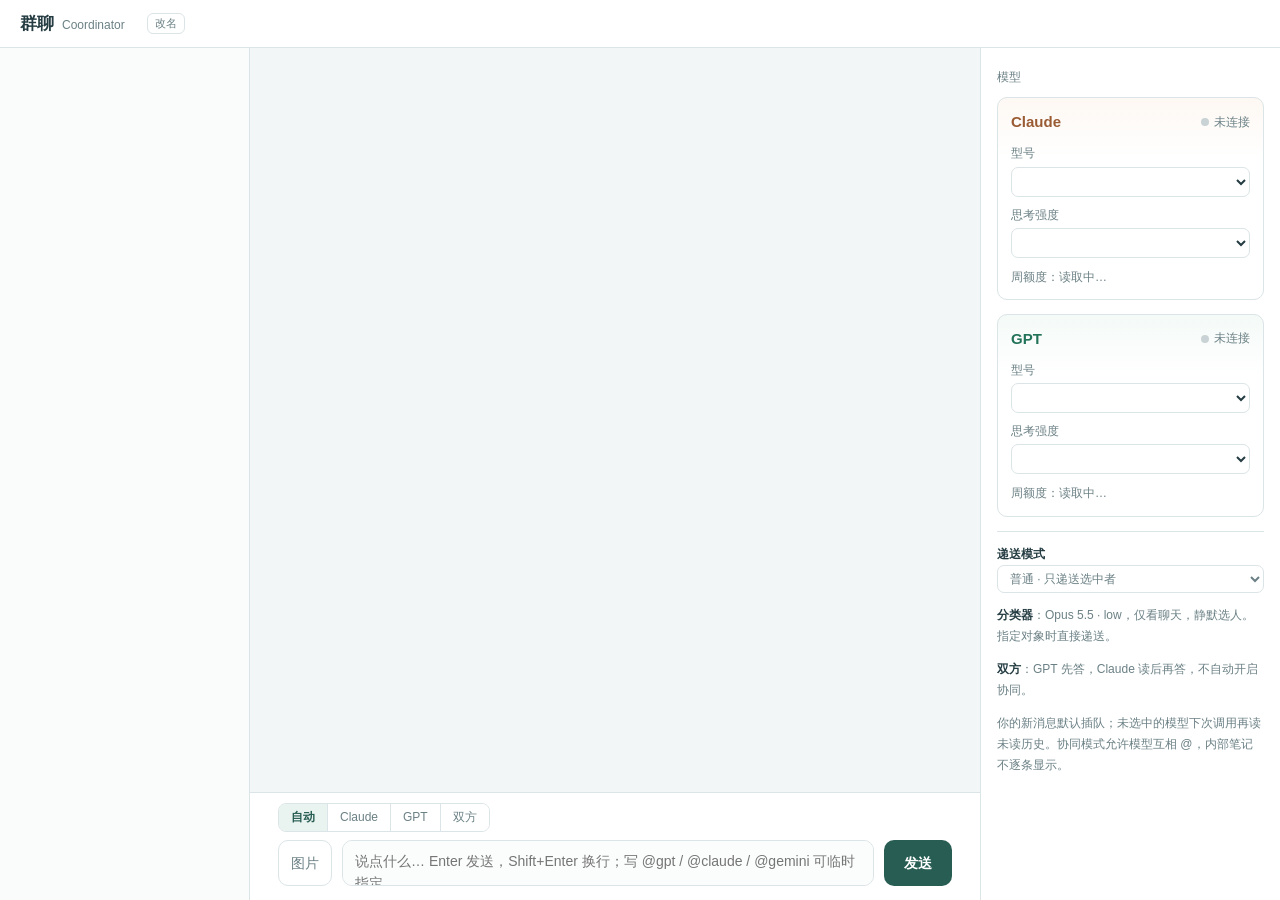
==== app2/ui/index.html @ 5215ca33 "Coordinator client with Gemini as a third member - app2/: one silent classifier, persistent work ses" ====
<!doctype html>
<html lang="zh-CN">
<head>
<meta charset="utf-8">
<meta name="viewport" content="width=device-width,initial-scale=1">
<title>群聊</title>
<style>
:root{
  --bg:#f3f6f7;--panel:#fff;--ink:#243c42;--muted:#6b8085;--line:#dbe4e6;--accent:#285d53;
  --user:#eaf1fb;--user-line:#d3e0f3;--user-ink:#294b78;
  --claude:#fbf5ef;--claude-line:#eddccb;--claude-ink:#9a5a32;
  --gpt:#eff7f3;--gpt-line:#d3e8de;--gpt-ink:#23735a;
  --gemini:#f4effc;--gemini-line:#e0d4f3;--gemini-ink:#6b4ca8;
  --code:#f4f7f7;
  font:14px/1.6 "Segoe UI","Microsoft YaHei UI","Microsoft YaHei",sans-serif;color:var(--ink);background:var(--bg);
}
*{box-sizing:border-box}
html,body{height:100%;margin:0}
body{display:flex;flex-direction:column;overflow:hidden}
button,select,textarea{font:inherit;color:inherit}
select{background:var(--panel);border:1px solid var(--line);border-radius:7px;padding:5px 8px;width:100%}
select:focus,textarea:focus{outline:2px solid #9cc2b8;outline-offset:0}

/* top bar */
.topbar{display:flex;align-items:center;gap:14px;padding:10px 20px;background:var(--panel);border-bottom:1px solid var(--line);flex-shrink:0}
.brand{font-weight:600;font-size:17px}
.brand small{font-weight:400;font-size:12px;color:var(--muted);margin-left:8px}
.topbar select{width:auto;min-width:150px}
.topbar .spacer{flex:1}
.conn{font-size:12px;color:var(--muted)}

/* layout */
.main{flex:1;min-height:0;display:grid;grid-template-columns:250px minmax(0,1fr) 300px}
.nav{background:#fafbfb;border-right:1px solid var(--line);overflow-y:auto;padding:12px 10px}
.proj{margin-bottom:14px}
.proj-head{display:flex;align-items:center;justify-content:space-between;padding:4px 6px;font-size:12px;color:var(--muted);font-weight:600}
.proj-head button{border:0;background:none;cursor:pointer;color:var(--muted);font-size:16px;line-height:1;padding:0 4px;border-radius:5px}
.proj-head button:hover{background:#e9f0ee;color:var(--accent)}
.conv{display:flex;flex-direction:column;padding:6px 10px;border-radius:8px;cursor:pointer;margin:1px 0}
.conv:hover{background:#eef3f2}
.conv.active{background:#e3efeb}
.conv .t{font-size:13px;white-space:nowrap;overflow:hidden;text-overflow:ellipsis}
.conv.active .t{color:var(--accent);font-weight:600}
.conv .w{font-size:11px;color:var(--muted)}
.conv .t[contenteditable=true]{outline:1px solid #9cc2b8;background:#fff;border-radius:4px;padding:0 3px;text-overflow:clip}
.conv{position:relative}
.conv .acts{position:absolute;right:6px;top:50%;transform:translateY(-50%);display:none;gap:4px}
.conv:hover .acts{display:flex}
.conv.editing .acts{display:none}
.act{border:1px solid var(--line);background:#fff;border-radius:6px;font-size:11px;padding:1px 7px;cursor:pointer;color:var(--muted)}
.act:hover{color:var(--accent);border-color:#9cc2b8}
.conv:hover .t{padding-right:84px}
.conv.archived:hover .t{padding-right:44px}
.title-row{display:flex;align-items:center;gap:8px}
.arch-head{display:flex;align-items:center;gap:6px;padding:6px;font-size:12px;color:var(--muted);cursor:pointer;border-top:1px solid var(--line);margin-top:6px;user-select:none}
.arch-head:hover{color:var(--accent)}
.conv.archived .t{color:var(--muted)}
.conv.working .t::after{content:'';display:inline-block;width:7px;height:7px;border-radius:50%;background:#e0a44d;margin-left:6px;vertical-align:middle;animation:pulse 1.2s ease-in-out infinite}
.nav-empty{font-size:12px;color:var(--muted);padding:2px 10px 6px}
.title{font-size:15px;font-weight:600;color:var(--ink)}
.chat{min-width:0;min-height:0;display:flex;flex-direction:column}
.log{flex:1;min-height:0;overflow-y:auto;padding:22px 28px 10px;scroll-behavior:smooth}
.log-inner{max-width:880px;margin:0 auto;display:flex;flex-direction:column;gap:14px}
.side{background:var(--panel);border-left:1px solid var(--line);overflow-y:auto;padding:16px}

/* messages */
.msg{display:flex;flex-direction:column;max-width:88%}
.msg .head{font-size:12px;color:var(--muted);margin:0 4px 4px;display:flex;gap:8px;align-items:baseline}
.msg .who{font-weight:600}
.bubble{border:1px solid var(--line);border-radius:12px;padding:10px 14px;background:var(--panel);overflow-wrap:anywhere;min-width:0}
.msg.user{align-self:flex-end}
.msg.user .head{justify-content:flex-end}
.msg.user .who{color:var(--user-ink)}
.msg.user .bubble{background:var(--user);border-color:var(--user-line);border-top-right-radius:4px;white-space:pre-wrap}
.msg.claude{align-self:flex-start}
.msg.claude .who{color:var(--claude-ink)}
.msg.claude .bubble{background:var(--claude);border-color:var(--claude-line);border-top-left-radius:4px}
.msg.gpt{align-self:flex-start}
.msg.gpt .who{color:var(--gpt-ink)}
.msg.gpt .bubble{background:var(--gpt);border-color:var(--gpt-line);border-top-left-radius:4px}
.msg.gemini{align-self:flex-start}
.msg.gemini .who{color:var(--gemini-ink)}
.msg.gemini .bubble{background:var(--gemini);border-color:var(--gemini-line);border-top-left-radius:4px}
.tag{font-size:11px;padding:0 6px;border-radius:4px;border:1px solid var(--line);color:var(--muted);background:#fff}
.tag.steer{border-color:#e7c9a4;color:#8a5a1d;background:#fff8ee}
.tag.queue{border-color:#c9d6e8;color:#3d5f8f;background:#f5f8fd}
.live .bubble{border-style:dashed}
.live .dot{display:inline-block;width:7px;height:7px;border-radius:50%;background:currentColor;animation:pulse 1.2s ease-in-out infinite;margin-right:2px}
@keyframes pulse{0%,100%{opacity:.25}50%{opacity:1}}
.activity{font-size:12px;color:var(--muted);margin-top:6px}
.stop{border:1px solid #e6c3b3;background:#fff6f2;color:#a2482a;border-radius:6px;font-size:11px;padding:0 8px;cursor:pointer;line-height:18px}
.stop:hover{background:#fde9e1}
.msg.stopped .bubble{border-style:solid;opacity:.85}
.msg.stopped .note{font-size:11px;color:#a2482a}
.msg.working .bubble{background:#fff;border-style:dashed;font-size:13px}
.msg.working .who{opacity:.8}
.empty{color:var(--muted);text-align:center;padding:60px 0;font-size:13px}

/* markdown */
.md>:first-child{margin-top:0}.md>:last-child{margin-bottom:0}
.md p{margin:.45em 0}
.md h1,.md h2,.md h3,.md h4{margin:.8em 0 .35em;line-height:1.35}
.md h1{font-size:18px}.md h2{font-size:16px}.md h3,.md h4{font-size:14.5px}
.md ul,.md ol{margin:.4em 0;padding-left:1.4em}
.md li{margin:.15em 0}
.md code{font:12.5px/1.5 Consolas,"Microsoft YaHei",monospace;background:#ffffffb0;border:1px solid #0000000d;border-radius:4px;padding:0 4px}
.md pre{background:var(--code);border:1px solid var(--line);border-radius:8px;padding:10px 12px;overflow-x:auto;margin:.6em 0}
.md pre code{background:none;border:0;padding:0;white-space:pre}
.md blockquote{margin:.5em 0;padding:.1em 0 .1em 12px;border-left:3px solid var(--line);color:#4c6469}
.md table{border-collapse:collapse;margin:.6em 0;font-size:13px;display:block;overflow-x:auto}
.md th,.md td{border:1px solid var(--line);padding:5px 9px;text-align:left;vertical-align:top}
.md th{background:#ffffff90;font-weight:600}
.md a{color:var(--accent)}
.md img.pic{display:block;max-width:100%;max-height:440px;border-radius:8px;border:1px solid var(--line);margin:.5em 0;cursor:zoom-in;background:#fff;min-height:40px;min-width:60px}
.attach-row{display:flex;gap:8px;flex-wrap:wrap;margin-bottom:8px}
.attach-row[hidden]{display:none}
.attach-row .chip{position:relative;width:64px;height:64px;border:1px solid var(--line);border-radius:8px;overflow:hidden;background:#fff}
.attach-row .chip img{width:100%;height:100%;object-fit:cover}
.attach-row .chip button{position:absolute;top:2px;right:2px;width:18px;height:18px;border:0;border-radius:9px;background:#0009;color:#fff;font-size:12px;line-height:18px;padding:0;cursor:pointer}
.attach{border:1px solid var(--line);border-radius:10px;background:var(--panel);color:var(--muted);height:46px;padding:0 12px;cursor:pointer;flex-shrink:0}
.attach:hover{color:var(--accent);border-color:var(--accent)}
.msg.user .bubble img.pic{display:block;max-width:100%;max-height:320px;border-radius:8px;border:1px solid var(--line);margin:.4em 0 0;cursor:zoom-in;background:#fff;min-height:40px;min-width:60px}
.path{cursor:pointer;text-decoration:underline dotted;text-underline-offset:2px}
.path:hover{color:var(--accent)}
.toast{position:fixed;left:50%;bottom:130px;transform:translateX(-50%);background:#1f2d2b;color:#fff;padding:8px 14px;border-radius:8px;font-size:13px;opacity:0;transition:opacity .2s;pointer-events:none;z-index:50;max-width:70vw}
.toast.on{opacity:.93}
.divider{text-align:center;color:var(--muted);font-size:12px;margin:22px auto;max-width:640px;padding:8px 14px;border-top:1px dashed var(--line);border-bottom:1px dashed var(--line)}
.md hr{border:0;border-top:1px solid var(--line);margin:.8em 0}

/* composer */
.composer{flex-shrink:0;background:var(--panel);border-top:1px solid var(--line);padding:10px 28px 14px}
.composer-inner{max-width:880px;margin:0 auto}
.route-row{display:flex;align-items:center;gap:10px;margin-bottom:8px;font-size:12px;color:var(--muted)}
.seg{display:inline-flex;border:1px solid var(--line);border-radius:8px;overflow:hidden}
.seg button{border:0;background:var(--panel);padding:4px 12px;cursor:pointer;font-size:12px;color:var(--muted)}
.seg button+button{border-left:1px solid var(--line)}
.seg button[aria-pressed=true]{background:#e9f3ef;color:var(--accent);font-weight:600}
.route-hint b{color:var(--ink);font-weight:600}
.input-row{display:flex;gap:10px;align-items:flex-end}
textarea{flex:1;resize:none;min-height:46px;max-height:220px;border:1px solid var(--line);border-radius:10px;padding:10px 12px;background:#fbfcfc;line-height:1.55}
.send{border:0;border-radius:10px;background:var(--accent);color:#fff;padding:0 20px;height:46px;cursor:pointer;font-weight:600}
.send:hover{background:#214f46}

/* side cards */
.card{border:1px solid var(--line);border-radius:10px;padding:12px 13px;margin-bottom:14px}
.card.gpt{background:linear-gradient(#f4faf7,#fff 60px)}
.card.claude{background:linear-gradient(#fdf8f3,#fff 60px)}
.card.gemini{background:linear-gradient(#f8f4fd,#fff 60px)}
.card-head{display:flex;justify-content:space-between;align-items:center;margin-bottom:10px}
.card-head b{font-size:15px}
.card.gpt .card-head b{color:var(--gpt-ink)}
.card.claude .card-head b{color:var(--claude-ink)}
.card.gemini .card-head b{color:var(--gemini-ink)}
.state{font-size:12px;color:var(--muted);display:flex;align-items:center;gap:5px}
.state i{width:8px;height:8px;border-radius:50%;background:#b8c6c9;display:inline-block}
.state.busy i{background:#e0a44d;animation:pulse 1.2s infinite}
.state.idle i{background:#3aa17e}
.state.off i{background:#c9d2d4}
.field{margin-bottom:9px}
.field label{display:block;font-size:12px;color:var(--muted);margin-bottom:3px}
.quota{margin-top:10px;font-size:12px;color:var(--muted)}
.bar{height:6px;border-radius:3px;background:#e8eeef;overflow:hidden;margin:4px 0 3px}
.bar span{display:block;height:100%;border-radius:3px;background:#5fae94}
.card.claude .bar span{background:#d59a6c}
.card.gemini .bar span{background:#a48bd3}
.side h3{font-size:12px;color:var(--muted);font-weight:500;margin:4px 0 10px}
.rules{font-size:12px;color:var(--muted);line-height:1.75;border-top:1px solid var(--line);padding-top:12px}
.rules b{color:var(--ink);font-weight:600}
</style>
</head>
<body>
<header class="topbar">
  <div class="brand">群聊<small>Coordinator</small></div>
  <div class="title-row"><div class="title" id="title" title="双击改名"></div><button class="act" id="rename-title" title="给当前群聊改名">改名</button></div>
  <div class="spacer"></div>
  <div class="conn" id="conn"></div>
</header>
<div class="main">
  <nav class="nav" id="nav"></nav>
  <section class="chat">
    <div class="log" id="log"><div class="log-inner" id="log-inner"></div></div>
    <div class="composer">
      <div class="composer-inner">
        <div class="route-row">
          <div class="seg" id="route">
            <button data-route="auto" aria-pressed="true">自动</button>
            <button data-route="claude" aria-pressed="false">Claude</button>
            <button data-route="gpt" aria-pressed="false">GPT</button>
            <button data-route="gemini" aria-pressed="false" hidden>Gemini</button>
            <button data-route="both" aria-pressed="false">双方</button>
            <button data-route="all" aria-pressed="false" hidden>全体</button>
          </div>
          <span class="route-hint" id="route-hint"></span>
        </div>
        <div class="attach-row" id="attach-row" hidden></div>
        <div class="input-row">
          <button class="attach" id="attach" title="附图片（也可以直接粘贴，或拖进窗口）">图片</button>
          <input type="file" id="file" accept="image/*" multiple hidden>
          <textarea id="input" rows="1" placeholder="说点什么… Enter 发送，Shift+Enter 换行；写 @gpt / @claude / @gemini 可临时指定"></textarea>
          <button class="send" id="send">发送</button>
        </div>
      </div>
    </div>
  </section>
  <aside class="side">
    <h3>模型</h3>
    <div class="card claude" id="card-claude">
      <div class="card-head"><b>Claude</b><span style="display:flex;gap:8px;align-items:center"><button class="stop" data-stop="claude" id="stop-claude" hidden>停止</button><span class="state off" id="state-claude"><i></i><span>未连接</span></span></span></div>
      <div class="field"><label>型号</label><select id="model-claude"></select></div>
      <div class="field"><label>思考强度</label><select id="effort-claude"></select></div>
      <div class="quota" id="quota-claude">周额度：读取中…</div>
    </div>
    <div class="card gpt" id="card-gpt">
      <div class="card-head"><b>GPT</b><span style="display:flex;gap:8px;align-items:center"><button class="stop" data-stop="gpt" id="stop-gpt" hidden>停止</button><span class="state off" id="state-gpt"><i></i><span>未连接</span></span></span></div>
      <div class="field"><label>型号</label><select id="model-gpt"></select></div>
      <div class="field"><label>思考强度</label><select id="effort-gpt"></select></div>
      <div class="quota" id="quota-gpt">周额度：读取中…</div>
    </div>
    <div class="card gemini" id="card-gemini" hidden>
      <div class="card-head"><b>Gemini</b><span style="display:flex;gap:8px;align-items:center"><button class="stop" data-stop="gemini" id="stop-gemini" hidden>停止</button><span class="state off" id="state-gemini"><i></i><span>未连接</span></span></span></div>
      <div class="field"><label>型号</label><select id="model-gemini"></select></div>
      <div class="field"><label>思考强度</label><select id="effort-gemini"></select></div>
      <div class="quota" id="quota-gemini">额度：读取中…</div>
    </div>
    <div class="rules">
      <label for="collaboration-mode"><b>递送模式</b></label>
      <select id="collaboration-mode" aria-label="递送模式">
        <option value="normal">普通 · 只递送选中者</option>
        <option value="collaboration">协同 · 插队共享</option>
      </select>
      <p><b>分类器</b>：Opus 5.5 · low，仅看聊天，静默选人。指定对象时直接递送。</p>
      <p><b>双方</b>：GPT 先答，Claude 读后再答，不自动开启协同。</p>
      <p id="setup-note" hidden></p>
      <p id="rule-all" hidden><b>全体</b>：GPT、Claude、Gemini 依次回答，后答者读到前面的回答。Gemini 工作中时，发给它的消息排在它这一轮之后（反重力不支持中途插话）。</p>
      <p>你的新消息默认插队；未选中的模型下次调用再读未读历史。协同模式允许模型互相 @，内部笔记不逐条显示。</p>
      <details id="dispatch-history" hidden>
        <summary id="dispatch-summary">历史中断 / 失败</summary>
        <p>这些是以前的请求记录，不代表当前连接状态。已回答或已续接的消息无需重新递送。</p>
        <div id="dispatch-retries"></div>
      </details>
    </div>
  </aside>
</div>
<script>
const $ = s => document.querySelector(s);
const NAMES = {user:'你', claude:'Claude', gpt:'GPT', gemini:'Gemini'};
const ALL = ['claude','gpt','gemini'];
const ROLE = {front:'历史前台', work:'', working:'内部记录'};
const whoOf = k => String(k).split(':')[0];
const laneOf = e => e.from + ':' + (e.role==='front' ? 'front' : 'work');
const laneLabel = k => NAMES[whoOf(k)] + (ROLE[String(k).split(':')[1]] ? ' · ' + ROLE[String(k).split(':')[1]] : '');
const WHERE = {codex:'在 Codex', 'claude-code':'在 Claude Code', client:'在群聊'};
const MODE = {steer:'插队', queue:'排队', start:''};
let state = {route:'auto', status:{}, live:{}, members:['gpt','claude']};

/* ---------- markdown (small, safe: escapes everything first) ---------- */
function esc(s){return s.replace(/[&<>"]/g,c=>({'&':'&amp;','<':'&lt;','>':'&gt;','"':'&quot;'}[c]))}
function retryMarkup(j){
  const label=j.status==='interrupted'
    ? ({user_stop:'已停止',client_restart:'客户端重开后未确认完成'}[j.interruption]||'已中断')
    : '该次请求失败';
  const seqs=(j.seqs||[]).map(n=>String(n)).join('、');
  const error=j.status==='failed'&&j.error ? `<br>${esc(String(j.error))}` : '';
  return `<p>${esc(NAMES[j.model]||'分类器')} · 消息 ${esc(seqs)} · ${label}${error} <button data-retry="${esc(j.id)}">重新递送</button></p>`;
}
function inline(s){
  s = esc(s);
  const codes=[]; s = s.replace(/`([^`\n]+)`/g,(m,c)=>{codes.push(c);return '\u0000'+(codes.length-1)+'\u0000'});
  const IMG=/\.(png|jpe?g|gif|webp|bmp|svg)$/i, pic=(u,t)=>`<img class="pic" data-src="${u}" alt="${t}" title="${t}">`;
  s = s.replace(/!\[([^\]\n]*)\]\(<?([^)>\n]+?)>?\)/g,(m,t,u)=>pic(u,t));
  s = s.replace(/\[([^\]\n]+)\]\(<?([^)>\s]+)>?\)/g,(m,t,u)=>IMG.test(u)?pic(u,t):`<a href="${u}" title="${u}">${t}</a>`);
  s = linkPaths(s);
  s = s.replace(/\*\*([^*\n]+)\*\*/g,'<strong>$1</strong>').replace(/(^|[^*])\*([^*\n]+)\*(?!\*)/g,'$1<em>$2</em>');
  return s.replace(/\u0000(\d+)\u0000/g,(m,i)=>looksPath(codes[+i])?`<code class="path" data-path="${codes[+i]}" title="点击打开">${codes[+i]}</code>`:`<code>${codes[+i]}</code>`);
}
const BARE=/(?:[A-Za-z]:[\\/]|\\\\(?=[\w.$-])|~[\\/])[^\s<>"'|*?`，。；：？、（）「」『』【】]+/g;
function linkPaths(s){ /* bare absolute paths in escaped text, outside tags */
  return s.split(/(<[^>]*>)/).map(seg=>seg.startsWith('<')?seg:seg.replace(BARE,m=>{
    const tail=(m.match(/(&[a-z]+;|[.,;:!)\]])+$/)||[''])[0], p=m.slice(0,m.length-tail.length);
    return `<span class="path" data-path="${p}" title="点击打开">${p}</span>`+tail})).join('');
}
function looksPath(c){ /* a code span that names a file or folder: absolute, or relative with a folder and an extension */
  return /^([A-Za-z]:[\\/]|\\\\\S|~[\\/]|\/[a-zA-Z]\/)/.test(c) || /^[^\s:*?"<>|]+[\\/][^\s:*?"<>|]*\.[A-Za-z0-9]{1,8}(:\d+(:\d+)?)?$/.test(c);
}
document.addEventListener('click',e=>{
  const a=e.target.closest('a[href]');
  if(a){e.preventDefault(); if(api())api().open_url(a.getAttribute('href')).then(r=>{if(r&&r.error)toast(r.error)}); return}
  const p=e.target.closest('[data-path]');
  if(p&&api())api().open_file(p.dataset.path).then(r=>{if(r&&r.error)toast(r.error)});
});
function md(src){
  const lines = src.replace(/\r/g,'').split('\n'); let out=[], i=0;
  const isTable = k => /^\s*\|.*\|\s*$/.test(lines[k]||'') && /^\s*\|?\s*:?-{2,}/.test(lines[k+1]||'');
  while(i<lines.length){
    let l = lines[i];
    if(/^\s*```/.test(l)){let buf=[];i++;while(i<lines.length&&!/^\s*```/.test(lines[i]))buf.push(lines[i++]);i++;out.push(`<pre><code>${esc(buf.join('\n'))}</code></pre>`);continue}
    if(isTable(i)){const row=r=>r.trim().replace(/^\||\|$/g,'').split('|').map(c=>c.trim());
      const h=row(lines[i]);i+=2;let body=[];while(i<lines.length&&/^\s*\|.*\|\s*$/.test(lines[i]))body.push(row(lines[i++]));
      out.push('<table><thead><tr>'+h.map(c=>`<th>${inline(c)}</th>`).join('')+'</tr></thead><tbody>'+body.map(r=>'<tr>'+r.map(c=>`<td>${inline(c)}</td>`).join('')+'</tr>').join('')+'</tbody></table>');continue}
    let m;
    if(m=l.match(/^(#{1,6})\s+(.*)/)){const n=Math.min(4,m[1].length);out.push(`<h${n}>${inline(m[2])}</h${n}>`);i++;continue}
    if(/^\s*(-{3,}|\*{3,})\s*$/.test(l)){out.push('<hr>');i++;continue}
    if(/^\s*>/.test(l)){let buf=[];while(i<lines.length&&/^\s*>/.test(lines[i]))buf.push(lines[i++].replace(/^\s*>\s?/,''));out.push(`<blockquote>${md(buf.join('\n'))}</blockquote>`);continue}
    if(/^\s*([-*]|\d+\.)\s+/.test(l)){const ordered=/^\s*\d+\./.test(l);let items=[];
      while(i<lines.length&&(/^\s*([-*]|\d+\.)\s+/.test(lines[i])||(/^\s{2,}\S/.test(lines[i])&&items.length))){
        if(/^\s*([-*]|\d+\.)\s+/.test(lines[i]))items.push(lines[i].replace(/^\s*([-*]|\d+\.)\s+/,''));else items[items.length-1]+='\n'+lines[i].trim();i++}
      out.push((ordered?'<ol>':'<ul>')+items.map(t=>`<li>${inline(t).replace(/\n/g,'<br>')}</li>`).join('')+(ordered?'</ol>':'</ul>'));continue}
    if(!l.trim()){i++;continue}
    let buf=[];while(i<lines.length&&lines[i].trim()&&!/^\s*(```|#{1,6}\s|>|([-*]|\d+\.)\s+)/.test(lines[i])&&!isTable(i))buf.push(lines[i++]);
    out.push(`<p>${buf.map(inline).join('<br>')}</p>`);
  }
  return out.join('');
}

/* ---------- images: local files come through the backend as data URIs ---------- */
const picCache={};
function hydrate(root){
  root.querySelectorAll('img.pic:not([src])').forEach(async img=>{
    const u=img.dataset.src;
    if(/^(https?:|data:)/.test(u)){img.src=u; return}
    if(!(u in picCache))picCache[u]=api()?api().image(u):Promise.resolve(null);
    const d=await picCache[u]; if(d)img.src=d; else img.replaceWith(Object.assign(document.createElement('code'),{textContent:u}));
  });
}
document.addEventListener('click',e=>{const img=e.target.closest('img.pic'); if(img&&api())api().open_file(img.dataset.src)});

document.addEventListener('click',async e=>{const b=e.target.closest('[data-stop]'); if(!b||!api())return;
  b.disabled=true; b.textContent='停止中…'; const r=await api().stop(b.dataset.stop);
  if(r&&r.error){state.connNote=r.error; renderStatus()} });

/* ---------- rendering ---------- */
const logEl = $('#log'), inner = $('#log-inner');
function nearBottom(){return logEl.scrollHeight-logEl.scrollTop-logEl.clientHeight<80}
function stick(was){if(was)logEl.scrollTop=logEl.scrollHeight}
function msgEl(who, headHtml, bodyHtml, extra=''){
  const d=document.createElement('div'); d.className=`msg ${who} ${extra}`;
  d.innerHTML=`<div class="head">${headHtml}</div><div class="bubble ${who==='user'?'':'md'}">${bodyHtml}</div>`; return d;
}
function addLines(lines){
  // controller 工具记录只写进房间供模型下一轮读取，不在客户端显示。
  lines=lines.filter(e=>e.kind!=='tool_summary'&&e.kind!=='routing'&&e.role!=='working'&&e.visibility!=='internal'&&!(e.from!=='user'&&/^\s*交给工作\s*[:：]/.test(e.text||'')));
  const was=nearBottom(); if(lines.length)inner.querySelectorAll('.empty').forEach(x=>x.remove());
  for(const e of lines){
    if(e.kind==='divider'){inner.insertBefore(Object.assign(document.createElement('div'),{className:'divider',textContent:e.text}),inner.querySelector('.msg.live')); continue}
    if(e.from!=='user') removeLive(laneOf(e));
    const when=(e.ts||'').slice(11,16);
    let head=`<span class="who">${NAMES[e.from]||e.from}${ROLE[e.role]?' · '+ROLE[e.role]:''}${e.kind==='progress'?' · 进展':''}</span><span>${when}</span>`;
    if(e.from==='user'){
      const w=WHERE[e.via]; if(w&&e.via!=='client')head=`<span>${w}</span>`+head;
      if(e.to&&e.to.length){head=`<span>→ ${e.to.map(t=>NAMES[t]||t).join('、')}</span>`+(e.mode&&MODE[e.mode]?`<span class="tag ${e.mode}">${MODE[e.mode]}</span>`:'')+head}
    }
    const body = (e.from==='user' ? linkPaths(esc(e.text)) : md(e.text)) + (e.images||[]).map(p=>`<img class="pic" data-src="${esc(p)}" title="${esc(p)}">`).join('');
    inner.insertBefore(msgEl(e.from, head, body, e.role==='working'?'working':''), inner.querySelector('.msg.live'));
  }
  hydrate(inner); stick(was);
}
function liveEl(who){
  if(state.live[who])return state.live[who];
  const empty=inner.querySelector('.empty'); if(empty)empty.remove();
  const d=msgEl(whoOf(who),`<span class="who">${laneLabel(who)}</span><span class="note"><span class="dot"></span> 正在写</span><button class="stop" data-stop="${who}">停止</button>`,'','live');
  d.querySelector('.bubble').insertAdjacentHTML('afterend','<div class="activity"></div>');
  inner.appendChild(d); state.live[who]={el:d,text:''}; return state.live[who];
}
function removeLive(who){const l=state.live[who]; if(l){l.el.remove(); delete state.live[who]}}
function renderStatus(){
  for(const [key] of Object.entries(state.live)){const [model,role]=key.split(':'); if(state.status[model]?.lanes?.[role]==='idle')removeLive(key)}
  for(const who of ALL){
    if(!state.members.includes(who))continue;
    const s=state.status[who]||{}; const el=$('#state-'+who);
    el.className='state '+(!s.ready?'off':s.busy?'busy':'idle');
    let t=!s.ready?(s.error?'出错':'未连接'):(s.label||(s.busy?'回答中':'空闲'));
    if(s.queued)t+=` · 排队 ${s.queued}`;
    el.querySelector('span').textContent=t; el.title=s.error||'';
    const sb=$('#stop-'+who); sb.hidden=!s.busy; if(!s.busy){sb.disabled=false; sb.textContent='停止'}
    const q=s.quota, box=$('#quota-'+who);
    if(q&&q.remaining!=null){box.innerHTML=`周额度剩余 <b>${q.remaining}%</b>${q.resets?` · ${q.resets} 重置`:''}<div class="bar"><span style="width:${q.remaining}%"></span></div>${q.note?`<span>${q.note}</span>`:''}`}
    else box.textContent=(who==='gemini'?'额度：':'周额度：')+(q&&q.note?q.note:'读取中…');
    if(s.access)box.insertAdjacentHTML('beforeend',`<div style="margin-top:6px">权限：${esc(s.access)}</div>`);
  }
  $('#conn').textContent=state.connNote||'';
  updateHint();
}
function predict(text){
  const ms=state.members, said=m=>(m==='gpt'?/@(gpt|codex)\b/i:new RegExp('@'+m+'\\b','i')).test(text);
  const named=['gpt','claude','gemini'].filter(m=>ms.includes(m)&&said(m));
  const target=named.length===2&&named.includes('gpt')&&named.includes('claude')?'both'
    :named.length>1?(named.length===ms.length?'all':named.join('+')):named[0]||state.route;
  if(target==='both')return 'GPT 先答，Claude 读后再答';
  if(target==='all')return ms.map(m=>NAMES[m]).join(' → ')+' 依次回答，后答者读到前面的回答';
  if(target.includes('+'))return target.split('+').map(m=>NAMES[m]).join(' → ')+' 依次回答';
  if(target==='gemini')return '直接递送 <b>Gemini</b>；它工作中时排在这一轮之后';
  if(target==='auto')return 'Opus 5.5 low 静默选人；你的消息默认插队';
  return `直接递送 <b>${NAMES[target]}</b>；工作中则插队`;
}
function updateHint(){$('#route-hint').innerHTML=predict($('#input').value)}
function fillSelect(sel, options, value){
  sel.innerHTML=options.map(o=>`<option value="${esc(o.id)}">${esc(o.label||o.id)}</option>`).join('');
  if(value)sel.value=value;
}

/* ---------- bridge to Python (window.gc.* is called from the backend) ---------- */
window.gc = {
  lines: addLines,
  delta(who, text, reset){const l=liveEl(who); const was=nearBottom(); if(reset)l.text=''; l.text+=text; l.el.querySelector('.bubble').innerHTML=md(l.text)||'<span style="color:var(--muted)">…</span>'; hydrate(l.el); stick(was)},
  activity(who, label){const l=liveEl(who); l.el.querySelector('.activity').textContent=label||''},
  liveEnd(who, stopped){
    const l=state.live[who]; if(!l)return;
    if(stopped){ /* keep what was said so far, marked; it was not recorded in the shared channel */
      if(!l.el.querySelector('.bubble').textContent.trim()){removeLive(who); return}
      l.el.classList.remove('live'); l.el.classList.add('stopped');
      l.el.querySelector('.head').innerHTML=`<span class="who">${laneLabel(who)}</span><span class="note">已停止 · 这段未完成的回答没有记进共享对话</span>`;
      l.el.querySelector('.activity').textContent=''; delete state.live[who]; return}
    removeLive(who)},
  status(s){Object.assign(state.status, s.models||{}); if(s.conn!=null)state.connNote=s.conn;
    if(s.mode){state.mode=s.mode; const mode=$('#collaboration-mode'); if(mode){mode.value=s.mode; mode.disabled=false}}
    const retries=$('#dispatch-retries'); if(retries&&s.retry){
      retries.innerHTML=s.retry.map(retryMarkup).join('');
      $('#dispatch-history').hidden=!s.retry.length;
      $('#dispatch-summary').textContent=`历史中断 / 失败（${s.retry.length}）`;
    }
    renderStatus();
    if(s.busyRooms){state.busyRooms=s.busyRooms; markBusy()}},
  options(o){ for(const who of ALL){const m=o[who]; if(!m)continue;
      fillSelect($('#model-'+who), m.models, m.model); fillSelect($('#effort-'+who), m.efforts, m.effort);} },
  reset(){inner.innerHTML='<div class="empty">还没有消息</div>'; state.live={}},
};
const api = () => window.pywebview && window.pywebview.api;

$('#collaboration-mode').addEventListener('change',async e=>{
  const mode=e.target.value; e.target.disabled=true;
  if(api()){const r=await api().set_mode(mode); if(r&&r.error){toast(r.error);e.target.disabled=false}}
  else {state.mode=mode;e.target.disabled=false}
});
document.addEventListener('click',e=>{const button=e.target.closest('[data-retry]');if(button&&api())api().retry(button.dataset.retry)});

$('#route').addEventListener('click', e=>{const b=e.target.closest('button'); if(!b)return;
  state.route=b.dataset.route; for(const x of $('#route').children)x.setAttribute('aria-pressed', x===b);
  api()&&api().set_route(state.route); updateHint()});
const input=$('#input');
function autosize(){input.style.height='auto'; input.style.height=Math.min(220,input.scrollHeight+2)+'px'}
input.addEventListener('input',()=>{autosize(); updateHint()});
input.addEventListener('keydown',e=>{if(e.key==='Enter'&&!e.shiftKey&&!e.isComposing){e.preventDefault(); send()}});
$('#send').addEventListener('click',send);
async function send(){const t=input.value.trim(); if(!t&&!state.att.length)return;
  const imgs=state.att.map(a=>a.path); state.att=[]; renderAtt(); input.value=''; autosize(); updateHint();
  if(api()){const r=await api().send(t, state.route, imgs); if(r&&r.error){state.connNote=r.error; renderStatus()}
    else if(r&&r.mode==='steer')freezeLive(r.target)}}
/* pictures: long side at most 2000 px (what the models can use anyway), then saved by the backend */
state.att=[];
function shrink(file){
  return new Promise(ok=>{const r=new FileReader(); r.onerror=()=>ok(null); r.onload=()=>{
    const url=r.result, im=new Image(); im.onerror=()=>ok(url); im.onload=()=>{
      const k=Math.min(1,2000/Math.max(im.width,im.height));
      if(k===1&&file.size<3.5e6&&/^image\/(png|jpeg)$/.test(file.type))return ok(url);
      const c=document.createElement('canvas'); c.width=Math.round(im.width*k); c.height=Math.round(im.height*k);
      c.getContext('2d').drawImage(im,0,0,c.width,c.height);
      let out=c.toDataURL('image/png'); if(out.length>4.6e6)out=c.toDataURL('image/jpeg',0.9); ok(out)};
    im.src=url}; r.readAsDataURL(file)});
}
async function addFiles(files){
  for(const f of files){
    if(!/^image\//.test(f.type)){toast('只能附图片'); continue}
    const data=await shrink(f); const r=data&&api()?await api().attach(data,f.name||''):null;
    if(!r||r.error){toast(r&&r.error||'附图失败'); continue}
    state.att.push({path:r.path,thumb:data});
  }
  renderAtt(); input.focus();
}
function renderAtt(){const row=$('#attach-row'); row.hidden=!state.att.length;
  row.innerHTML=state.att.map((a,i)=>`<span class="chip" title="${esc(a.path)}"><img src="${a.thumb}"><button data-unatt="${i}" title="移除">×</button></span>`).join('')}
document.addEventListener('click',e=>{const b=e.target.closest('[data-unatt]'); if(b){state.att.splice(+b.dataset.unatt,1); renderAtt()}});
$('#attach').addEventListener('click',()=>$('#file').click());
$('#file').addEventListener('change',e=>{addFiles([...e.target.files]); e.target.value=''});
input.addEventListener('paste',e=>{const fs=[...((e.clipboardData&&e.clipboardData.files)||[])].filter(f=>/^image\//.test(f.type)); if(fs.length){e.preventDefault(); addFiles(fs)}});
document.addEventListener('dragover',e=>{if(e.dataTransfer&&[...e.dataTransfer.types].includes('Files'))e.preventDefault()});
document.addEventListener('drop',e=>{const fs=[...((e.dataTransfer&&e.dataTransfer.files)||[])]; if(fs.length){e.preventDefault(); addFiles(fs)}});
function toast(t){let el=$('#toast'); if(!el){el=document.createElement('div'); el.id='toast'; el.className='toast'; document.body.appendChild(el)}
  el.textContent=t; el.classList.add('on'); clearTimeout(el._t); el._t=setTimeout(()=>el.classList.remove('on'),2600)}
/* a steer splits the speaker's answer: what it wrote so far stays as its own paragraph above the user's words,
   the rest of the answer continues in a new bubble below them */
function freezeLive(who){
  const l=state.live[who]; if(!l)return;
  if(!l.el.querySelector('.bubble').textContent.trim()){removeLive(who); return}
  l.el.classList.remove('live');
  l.el.querySelector('.head').innerHTML=`<span class="who">${laneLabel(who)}</span><span class="note">插话之前</span>`;
  l.el.querySelector('.activity').textContent=''; delete state.live[who];
}
for(const who of ALL){
  const ch=()=>api()&&api().set_model(who, $('#model-'+who).value, $('#effort-'+who).value);
  $('#model-'+who).addEventListener('change',ch); $('#effort-'+who).addEventListener('change',ch);
}
/* ---------- conversations (projects → group chats) ---------- */
function convHtml(r, archived){
  return `<div class="conv${r.id===state.room?' active':''}${archived?' archived':''}" data-id="${esc(r.id)}"><span class="t">${esc(r.title)}</span><span class="w">${esc(r.when)}</span>`+
    `<span class="acts">`+(archived?'':`<button class="act" data-rename="${esc(r.id)}" title="给这个群聊改名">改名</button>`)+
    `<button class="act" data-${archived?'restore':'archive'}="${esc(r.id)}" title="${archived?'恢复到列表':'归档这个群聊（不删除，可恢复）'}">${archived?'恢复':'归档'}</button></span></div>`;
}
function renderNav(tree){
  state.tree=tree;
  const arch=[]; tree.forEach(p=>p.rooms.filter(r=>r.archived).forEach(r=>arch.push({...r,title:r.title+' · '+p.name})));
  $('#nav').innerHTML=tree.map(p=>{const open=p.rooms.filter(r=>!r.archived);
    return `<div class="proj"><div class="proj-head"><span>${esc(p.name)}</span>`+
      (p.root?`<button data-new="${esc(p.id)}" title="在这个项目里开一个新群聊">＋</button>`:'')+`</div>`+
      (open.length?open.map(r=>convHtml(r,false)).join(''):'<div class="nav-empty">还没有群聊</div>')+`</div>`}).join('')+
    (arch.length?`<div class="arch-head" id="arch-toggle">${state.showArch?'▾':'▸'} 已归档（${arch.length}）</div>`+
      (state.showArch?arch.sort((a,b)=>b.at-a.at).map(r=>convHtml(r,true)).join(''):''):'');
  markBusy();
}
/* programs the client could not find on this machine: what is missing and where the guide is */
function showSetup(setup){
  const miss=Object.values(setup).filter(x=>x&&!x.found).map(x=>esc(x.note));
  const el=$('#setup-note'); el.hidden=!miss.length; el.innerHTML=miss.map(t=>'⚠ '+t).join('<br>');
}
/* rooms differ in members: Gemini's card, its route button and 全体 show only where it takes part */
function applyMembers(ms){
  state.members=ms; const g=ms.includes('gemini');
  $('#card-gemini').hidden=!g; $('#rule-all').hidden=!g;
  for(const b of $('#route').children){
    if(b.dataset.route==='gemini'||b.dataset.route==='all')b.hidden=!g;
    if(b.dataset.route==='both')b.hidden=g;
  }
  const was=state.route;
  if(g&&state.route==='both')state.route='all';
  if(!g&&state.route==='all')state.route='both';
  if(!g&&state.route==='gemini')state.route='auto';
  if(state.route!==was&&api())api().set_route(state.route);
}
function markBusy(){document.querySelectorAll('.conv').forEach(c=>c.classList.toggle('working',(state.busyRooms||[]).includes(c.dataset.id)))}
function show(r){
  if(r.error){state.connNote=r.error; renderStatus(); return}
  if(r.keep){renderNav(r.tree); return}
  gc.reset(); state.room=r.room; $('#title').textContent=r.title; renderNav(r.tree);
  state.route=r.route||'auto'; applyMembers(r.members||['gpt','claude']);
  for(const b of $('#route').children)b.setAttribute('aria-pressed',b.dataset.route===state.route);
  gc.options(r.options); gc.lines(r.lines);
  for(const [who,l] of Object.entries(r.live||{})){ /* an answer still being written in this conversation */
    gc.delta(who, l.text||'', true); if(l.activity)gc.activity(who, l.activity)}
  gc.status(r.status); showSetup(r.setup||{}); input.focus();
}
$('#nav').addEventListener('click',async e=>{
  if(e.target.closest('#arch-toggle')){state.showArch=!state.showArch; renderNav(state.tree); return}
  const rn=e.target.closest('[data-rename]'); if(rn){e.stopPropagation(); const c=rn.closest('.conv'); editable(c.querySelector('.t'), rn.dataset.rename, c); return}
  const ab=e.target.closest('[data-archive]'); if(ab&&api()){e.stopPropagation(); show(await api().archive_room(ab.dataset.archive, true)); return}
  const rb=e.target.closest('[data-restore]'); if(rb&&api()){e.stopPropagation(); show(await api().archive_room(rb.dataset.restore, false)); return}
  if(e.target.closest('.conv.archived'))return;
  const nb=e.target.closest('[data-new]'); if(nb&&api()){show(await api().new_room(nb.dataset.new)); return}
  const c=e.target.closest('.conv'); if(c&&c.dataset.id!==state.room&&api()&&!c.querySelector('[contenteditable=true]'))show(await api().switch_room(c.dataset.id));
});
function editable(el, id, row){
  if(el.isContentEditable)return;
  const before=el.textContent; row&&row.classList.add('editing');
  el.contentEditable='true'; el.focus(); document.getSelection().selectAllChildren(el);
  const done=async ok=>{el.contentEditable='false'; el.onkeydown=el.onblur=null; row&&row.classList.remove('editing');
    if(!ok||!el.textContent.trim()||el.textContent===before){el.textContent=before; return}
    if(api()){const r=await api().rename_room(id, el.textContent); if(r&&!r.error){renderNav(r.tree); if(id===state.room)$('#title').textContent=r.title} else el.textContent=before}};
  el.onkeydown=ev=>{if(ev.key==='Enter'){ev.preventDefault(); done(true)} if(ev.key==='Escape')done(false)};
  el.onblur=()=>done(true);
}
$('#nav').addEventListener('dblclick',e=>{const c=e.target.closest('.conv:not(.archived)'); if(c)editable(c.querySelector('.t'), c.dataset.id, c)});
$('#title').addEventListener('dblclick',()=>editable($('#title'), state.room));
$('#rename-title').addEventListener('click',()=>editable($('#title'), state.room));
setInterval(async()=>{if(api()&&!document.querySelector('[contenteditable=true]'))renderNav(await api().tree())}, 30000);

async function boot(){
  gc.reset();
  if(!api()){ return mock() }
  show(await api().init());
}
window.addEventListener('pywebviewready', boot);
setTimeout(()=>{if(!window.pywebview)boot()}, 1500);  // opened outside the app: sample data for layout checks

/* ---------- sample data, only when opened outside the app (for checking the layout) ---------- */
function mock(){
  state.room='demo-project'; $('#title').textContent='demo-project';
  state.showArch=true;
  renderNav([{id:'p1',name:'demo-project',root:'x',rooms:[{id:'demo-project',title:'demo-project',when:'09-23 03:40'},{id:'demo-project · 实验',title:'demo-project · 实验',when:'09-23 01:14',archived:true}]},
             {id:'p2',name:'paper-notes',root:'y',rooms:[]},{id:'p3',name:'game-prototype',root:'z',rooms:[]}]);
  gc.options({claude:{models:[{id:'claude-opus-5-5',label:'Opus 5.5'}],model:'claude-opus-5-5',efforts:[{id:'medium',label:'medium'},{id:'high',label:'high'}],effort:'medium'},
              gpt:{models:[{id:'gpt-6-astra',label:'GPT-6 Astra'}],model:'gpt-6-astra',efforts:[{id:'high',label:'high'}],effort:'high'}});
  gc.lines([
    {from:'user',via:'client',ts:'2026-09-24T18:02:00',text:'你们看看这个设计。'},
    {from:'gpt',role:'work',via:'client',ts:'2026-09-24T18:02:40',text:'一个静默入口，两份持续的工作经历。分类器选人，工作模型负责理解和执行。'},
    {from:'claude',role:'work',via:'client',ts:'2026-09-24T18:03:00',text:'补充：双方回答按顺序进行；只有显式开启协同模式，工作笔记才实时共享。'},
    {from:'user',via:'client',ts:'2026-09-24T18:03:10',text:'@Claude 继续实验，报告阶段进展。'},
    {from:'claude',role:'work',kind:'progress',via:'client',ts:'2026-09-24T18:03:30',text:'**第 2 轮完成**，实验继续运行；普通技术记录保留在内部。'},
  ]);
  gc.status({models:{claude:{ready:true,busy:true,queued:0,lanes:{work:'busy'},quota:{remaining:64,resets:'周四 03:00'}},gpt:{ready:true,busy:false,lanes:{work:'idle'},quota:{remaining:81,resets:'周五 18:20'}}},mode:'normal',retry:[],conn:''});
}
</script>
</body>
</html>
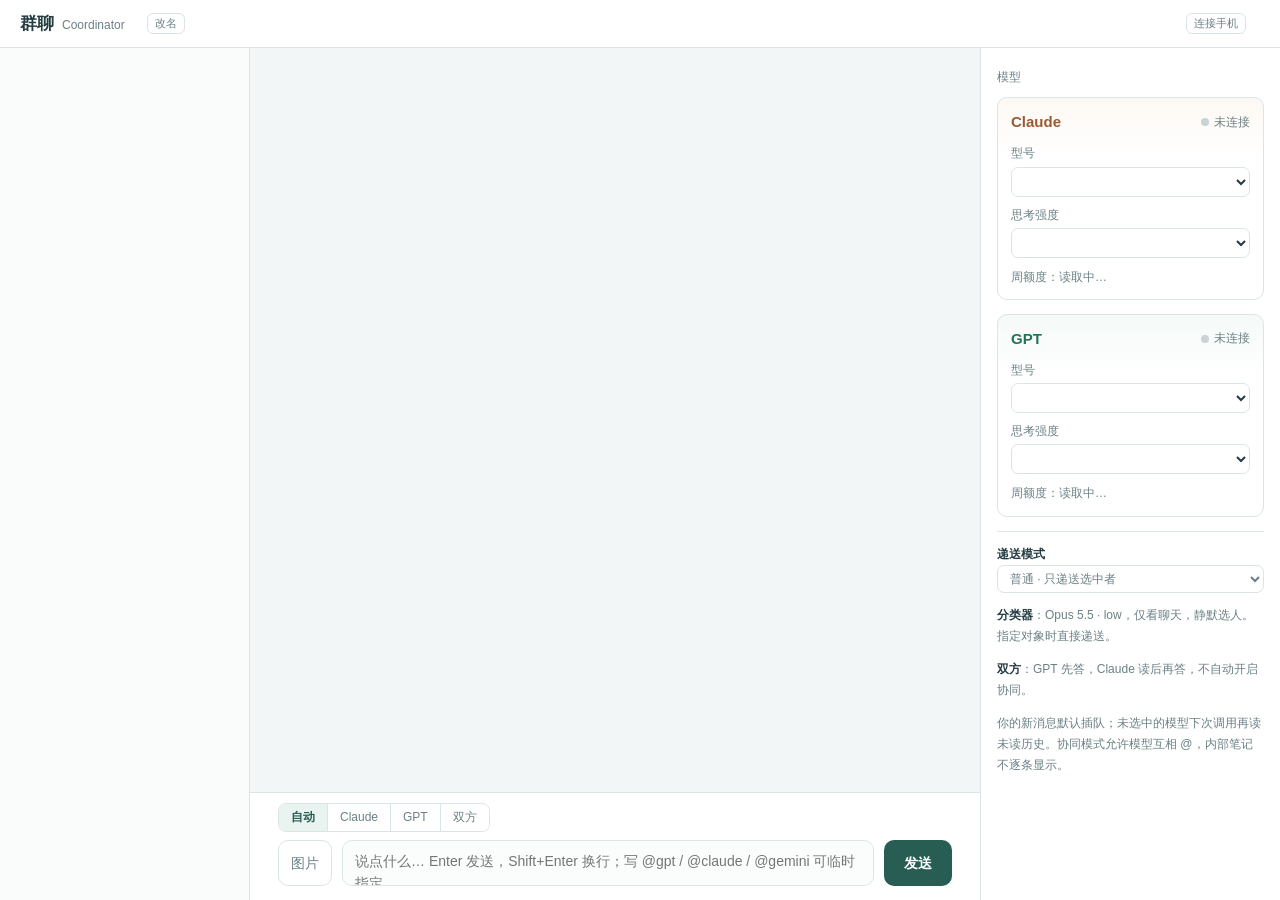
==== commit 917fb664: "Add an iPhone web companion with private Tailscale HTTPS" ====
--- a/app2/ui/index.html
+++ b/app2/ui/index.html
@@ -166,6 +166,14 @@
 .side h3{font-size:12px;color:var(--muted);font-weight:500;margin:4px 0 10px}
 .rules{font-size:12px;color:var(--muted);line-height:1.75;border-top:1px solid var(--line);padding-top:12px}
 .rules b{color:var(--ink);font-weight:600}
+#phone-dialog{width:520px;max-width:90vw;border:1px solid var(--line);border-radius:16px;padding:24px;color:var(--ink)}
+#phone-dialog::backdrop{background:#122d3b55}
+#phone-dialog h2{margin:0;font-size:20px} #phone-dialog p{color:var(--muted)}
+#phone-dialog .phone-actions{display:flex;gap:8px;flex-wrap:wrap;margin-top:16px}
+#phone-dialog button{padding:8px 14px;border:1px solid var(--line);border-radius:8px;background:#f3f7f5;cursor:pointer}
+#phone-code{font:30px/1.5 monospace;letter-spacing:5px;color:var(--accent);user-select:text}
+#phone-urls{user-select:text;overflow-wrap:anywhere}
+#phone-close{float:right}
 </style>
 </head>
 <body>
@@ -173,6 +181,7 @@
   <div class="brand">群聊<small>Coordinator</small></div>
   <div class="title-row"><div class="title" id="title" title="双击改名"></div><button class="act" id="rename-title" title="给当前群聊改名">改名</button></div>
   <div class="spacer"></div>
+  <button class="act" id="phone-connect">连接手机</button>
   <div class="conn" id="conn"></div>
 </header>
 <div class="main">
@@ -231,7 +240,7 @@
       <p><b>分类器</b>：Opus 5.5 · low，仅看聊天，静默选人。指定对象时直接递送。</p>
       <p><b>双方</b>：GPT 先答，Claude 读后再答，不自动开启协同。</p>
       <p id="setup-note" hidden></p>
-      <p id="rule-all" hidden><b>全体</b>：GPT、Claude、Gemini 依次回答，后答者读到前面的回答。Gemini 工作中时，发给它的消息排在它这一轮之后（反重力不支持中途插话）。</p>
+      <p id="rule-all" hidden><b>全体</b>：GPT、Claude、Gemini 依次回答，后答者读到前面的回答。Gemini 工作中时，插话在它手上的工具做完后插进去。</p>
       <p>你的新消息默认插队；未选中的模型下次调用再读未读历史。协同模式允许模型互相 @，内部笔记不逐条显示。</p>
       <details id="dispatch-history" hidden>
         <summary id="dispatch-summary">历史中断 / 失败</summary>
@@ -241,6 +250,19 @@
     </div>
   </aside>
 </div>
+<dialog id="phone-dialog" aria-labelledby="phone-heading">
+  <button id="phone-close" aria-label="关闭">×</button>
+  <h2 id="phone-heading">手机与电脑，一起群聊</h2>
+  <p>Mac 和 iPhone 连接 Tailscale、登录同一账号后，在 iPhone 的 Safari 打开下方 HTTPS 地址。配对后，点击分享 → 添加到主屏幕 → 添加。</p>
+  <div id="phone-urls"></div>
+  <div id="phone-code"></div>
+  <p id="phone-status">尚未开启</p>
+  <p>Mac 需要保持开机并运行群聊。仅通过 Tailscale 私有加密网络连接，普通局域网设备无法访问。配对后的设备可以操作这些群聊和项目。</p>
+  <div class="phone-actions">
+    <button data-phone="start">开启连接</button><button data-phone="refresh">刷新配对码</button>
+    <button data-phone="stop">关闭连接</button><button data-phone="revoke">撤销所有配对</button>
+  </div>
+</dialog>
 <script>
 const $ = s => document.querySelector(s);
 const NAMES = {user:'你', claude:'Claude', gpt:'GPT', gemini:'Gemini'};
@@ -273,14 +295,14 @@
   s = s.replace(/\*\*([^*\n]+)\*\*/g,'<strong>$1</strong>').replace(/(^|[^*])\*([^*\n]+)\*(?!\*)/g,'$1<em>$2</em>');
   return s.replace(/\u0000(\d+)\u0000/g,(m,i)=>looksPath(codes[+i])?`<code class="path" data-path="${codes[+i]}" title="点击打开">${codes[+i]}</code>`:`<code>${codes[+i]}</code>`);
 }
-const BARE=/(?:[A-Za-z]:[\\/]|\\\\(?=[\w.$-])|~[\\/])[^\s<>"'|*?`，。；：？、（）「」『』【】]+/g;
+const BARE=/(?<![\w:/])(?:[A-Za-z]:[\\/]|\\\\(?=[\w.$-])|~[\\/]|\/(?!\/)(?=[\w.\u4e00-\u9fff]))[^\s<>"'|*?`，。；：？、（）「」『』【】]+/g;
 function linkPaths(s){ /* bare absolute paths in escaped text, outside tags */
   return s.split(/(<[^>]*>)/).map(seg=>seg.startsWith('<')?seg:seg.replace(BARE,m=>{
     const tail=(m.match(/(&[a-z]+;|[.,;:!)\]])+$/)||[''])[0], p=m.slice(0,m.length-tail.length);
     return `<span class="path" data-path="${p}" title="点击打开">${p}</span>`+tail})).join('');
 }
 function looksPath(c){ /* a code span that names a file or folder: absolute, or relative with a folder and an extension */
-  return /^([A-Za-z]:[\\/]|\\\\\S|~[\\/]|\/[a-zA-Z]\/)/.test(c) || /^[^\s:*?"<>|]+[\\/][^\s:*?"<>|]*\.[A-Za-z0-9]{1,8}(:\d+(:\d+)?)?$/.test(c);
+  return /^([A-Za-z]:[\\/]|\\\\\S|~[\\/]|\/[^/\s])/.test(c) || /^[^\s:*?"<>|]+[\\/][^\s:*?"<>|]*\.[A-Za-z0-9]{1,8}(:\d+(:\d+)?)?$/.test(c);
 }
 document.addEventListener('click',e=>{
   const a=e.target.closest('a[href]');
@@ -388,7 +410,7 @@
   if(target==='both')return 'GPT 先答，Claude 读后再答';
   if(target==='all')return ms.map(m=>NAMES[m]).join(' → ')+' 依次回答，后答者读到前面的回答';
   if(target.includes('+'))return target.split('+').map(m=>NAMES[m]).join(' → ')+' 依次回答';
-  if(target==='gemini')return '直接递送 <b>Gemini</b>；它工作中时排在这一轮之后';
+  if(target==='gemini')return '直接递送 <b>Gemini</b>；工作中则在它手上的工具做完后插队';
   if(target==='auto')return 'Opus 5.5 low 静默选人；你的消息默认插队';
   return `直接递送 <b>${NAMES[target]}</b>；工作中则插队`;
 }
@@ -425,6 +447,20 @@
   reset(){inner.innerHTML='<div class="empty">还没有消息</div>'; state.live={}},
 };
 const api = () => window.pywebview && window.pywebview.api;
+async function phoneControl(action='status'){
+  if(!api())return;
+  const r=await api().mobile_control(action);
+  if(r.error){$('#phone-status').textContent=r.error;return}
+  $('#phone-urls').textContent=r.running?(r.urls.join('  或  ')||'私有 HTTPS 地址尚未就绪'):'连接已关闭';
+  $('#phone-code').textContent=r.code||'';
+  $('#phone-status').textContent=r.running?`已配对 ${r.devices} 台设备。`+(r.code?'配对码 5 分钟有效，仅可使用一次。':'配对码已使用或过期；新设备请刷新配对码。'):'连接已关闭。需要 Tailscale 已登录并启用 HTTPS / Serve；每次重开群聊需再次开启。';
+  document.querySelector('[data-phone="start"]').disabled=r.running;
+  for(const cmd of ['refresh','stop'])document.querySelector(`[data-phone="${cmd}"]`).disabled=!r.running;
+}
+$('#phone-connect').onclick=()=>{$('#phone-dialog').showModal();phoneControl()};
+$('#phone-close').onclick=()=>$('#phone-dialog').close();
+$('#phone-dialog').addEventListener('click',e=>{const b=e.target.closest('[data-phone]');if(b)phoneControl(b.dataset.phone)});
+setInterval(()=>{if($('#phone-dialog').open)phoneControl()},3000);
 
 $('#collaboration-mode').addEventListener('change',async e=>{
   const mode=e.target.value; e.target.disabled=true;
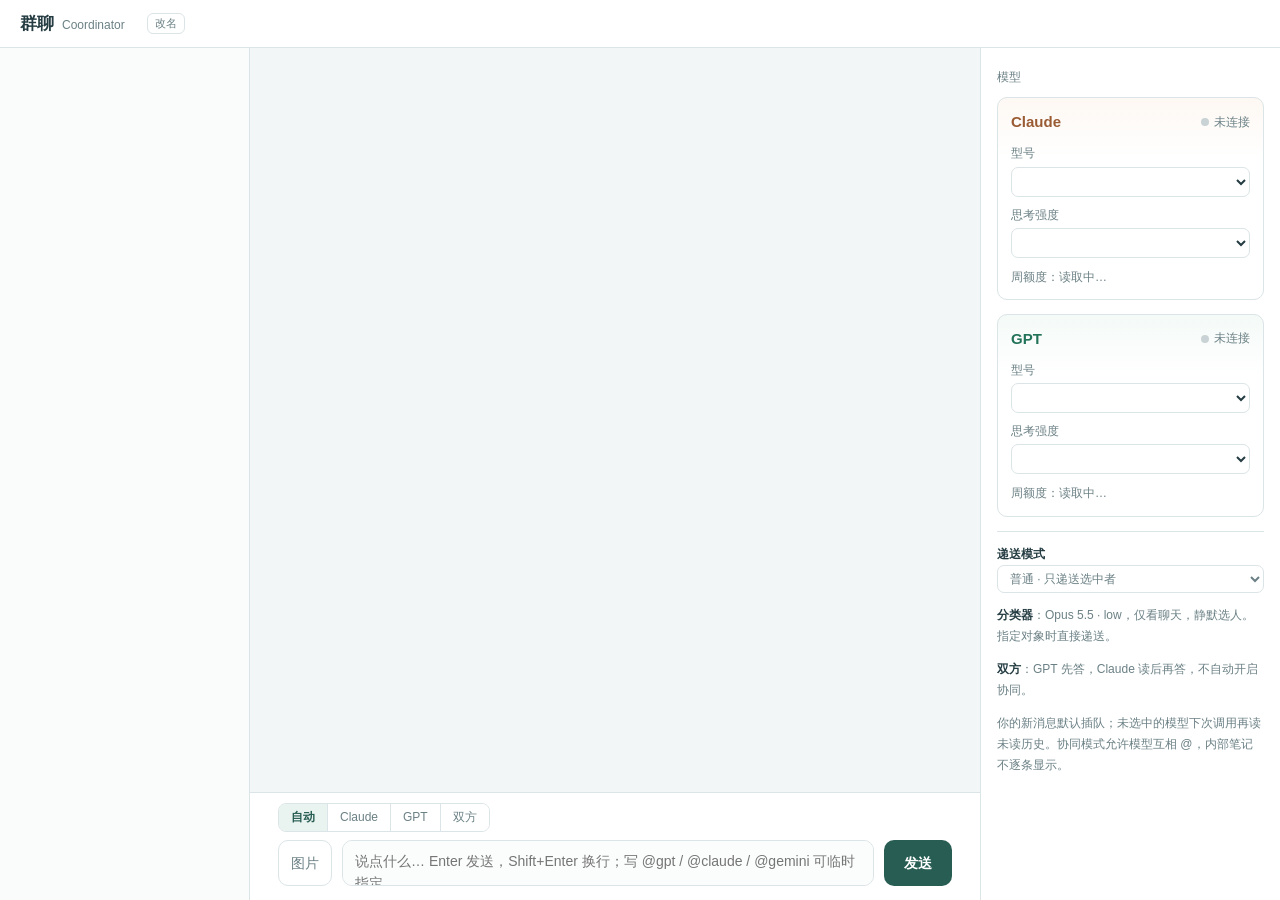
==== commit 34af70a9: "Merge pull request #1 from good-teeth-otter/macos-support" ====
--- a/app2/ui/index.html
+++ b/app2/ui/index.html
@@ -166,14 +166,6 @@
 .side h3{font-size:12px;color:var(--muted);font-weight:500;margin:4px 0 10px}
 .rules{font-size:12px;color:var(--muted);line-height:1.75;border-top:1px solid var(--line);padding-top:12px}
 .rules b{color:var(--ink);font-weight:600}
-#phone-dialog{width:520px;max-width:90vw;border:1px solid var(--line);border-radius:16px;padding:24px;color:var(--ink)}
-#phone-dialog::backdrop{background:#122d3b55}
-#phone-dialog h2{margin:0;font-size:20px} #phone-dialog p{color:var(--muted)}
-#phone-dialog .phone-actions{display:flex;gap:8px;flex-wrap:wrap;margin-top:16px}
-#phone-dialog button{padding:8px 14px;border:1px solid var(--line);border-radius:8px;background:#f3f7f5;cursor:pointer}
-#phone-code{font:30px/1.5 monospace;letter-spacing:5px;color:var(--accent);user-select:text}
-#phone-urls{user-select:text;overflow-wrap:anywhere}
-#phone-close{float:right}
 </style>
 </head>
 <body>
@@ -181,7 +173,6 @@
   <div class="brand">群聊<small>Coordinator</small></div>
   <div class="title-row"><div class="title" id="title" title="双击改名"></div><button class="act" id="rename-title" title="给当前群聊改名">改名</button></div>
   <div class="spacer"></div>
-  <button class="act" id="phone-connect">连接手机</button>
   <div class="conn" id="conn"></div>
 </header>
 <div class="main">
@@ -240,7 +231,7 @@
       <p><b>分类器</b>：Opus 5.5 · low，仅看聊天，静默选人。指定对象时直接递送。</p>
       <p><b>双方</b>：GPT 先答，Claude 读后再答，不自动开启协同。</p>
       <p id="setup-note" hidden></p>
-      <p id="rule-all" hidden><b>全体</b>：GPT、Claude、Gemini 依次回答，后答者读到前面的回答。Gemini 工作中时，插话在它手上的工具做完后插进去。</p>
+      <p id="rule-all" hidden><b>全体</b>：GPT、Claude、Gemini 依次回答，后答者读到前面的回答。Gemini 工作中时，发给它的消息排在它这一轮之后（反重力不支持中途插话）。</p>
       <p>你的新消息默认插队；未选中的模型下次调用再读未读历史。协同模式允许模型互相 @，内部笔记不逐条显示。</p>
       <details id="dispatch-history" hidden>
         <summary id="dispatch-summary">历史中断 / 失败</summary>
@@ -250,19 +241,6 @@
     </div>
   </aside>
 </div>
-<dialog id="phone-dialog" aria-labelledby="phone-heading">
-  <button id="phone-close" aria-label="关闭">×</button>
-  <h2 id="phone-heading">手机与电脑，一起群聊</h2>
-  <p>Mac 和 iPhone 连接 Tailscale、登录同一账号后，在 iPhone 的 Safari 打开下方 HTTPS 地址。配对后，点击分享 → 添加到主屏幕 → 添加。</p>
-  <div id="phone-urls"></div>
-  <div id="phone-code"></div>
-  <p id="phone-status">尚未开启</p>
-  <p>Mac 需要保持开机并运行群聊。仅通过 Tailscale 私有加密网络连接，普通局域网设备无法访问。配对后的设备可以操作这些群聊和项目。</p>
-  <div class="phone-actions">
-    <button data-phone="start">开启连接</button><button data-phone="refresh">刷新配对码</button>
-    <button data-phone="stop">关闭连接</button><button data-phone="revoke">撤销所有配对</button>
-  </div>
-</dialog>
 <script>
 const $ = s => document.querySelector(s);
 const NAMES = {user:'你', claude:'Claude', gpt:'GPT', gemini:'Gemini'};
@@ -410,7 +388,7 @@
   if(target==='both')return 'GPT 先答，Claude 读后再答';
   if(target==='all')return ms.map(m=>NAMES[m]).join(' → ')+' 依次回答，后答者读到前面的回答';
   if(target.includes('+'))return target.split('+').map(m=>NAMES[m]).join(' → ')+' 依次回答';
-  if(target==='gemini')return '直接递送 <b>Gemini</b>；工作中则在它手上的工具做完后插队';
+  if(target==='gemini')return '直接递送 <b>Gemini</b>；它工作中时排在这一轮之后';
   if(target==='auto')return 'Opus 5.5 low 静默选人；你的消息默认插队';
   return `直接递送 <b>${NAMES[target]}</b>；工作中则插队`;
 }
@@ -447,20 +425,6 @@
   reset(){inner.innerHTML='<div class="empty">还没有消息</div>'; state.live={}},
 };
 const api = () => window.pywebview && window.pywebview.api;
-async function phoneControl(action='status'){
-  if(!api())return;
-  const r=await api().mobile_control(action);
-  if(r.error){$('#phone-status').textContent=r.error;return}
-  $('#phone-urls').textContent=r.running?(r.urls.join('  或  ')||'私有 HTTPS 地址尚未就绪'):'连接已关闭';
-  $('#phone-code').textContent=r.code||'';
-  $('#phone-status').textContent=r.running?`已配对 ${r.devices} 台设备。`+(r.code?'配对码 5 分钟有效，仅可使用一次。':'配对码已使用或过期；新设备请刷新配对码。'):'连接已关闭。需要 Tailscale 已登录并启用 HTTPS / Serve；每次重开群聊需再次开启。';
-  document.querySelector('[data-phone="start"]').disabled=r.running;
-  for(const cmd of ['refresh','stop'])document.querySelector(`[data-phone="${cmd}"]`).disabled=!r.running;
-}
-$('#phone-connect').onclick=()=>{$('#phone-dialog').showModal();phoneControl()};
-$('#phone-close').onclick=()=>$('#phone-dialog').close();
-$('#phone-dialog').addEventListener('click',e=>{const b=e.target.closest('[data-phone]');if(b)phoneControl(b.dataset.phone)});
-setInterval(()=>{if($('#phone-dialog').open)phoneControl()},3000);
 
 $('#collaboration-mode').addEventListener('change',async e=>{
   const mode=e.target.value; e.target.disabled=true;
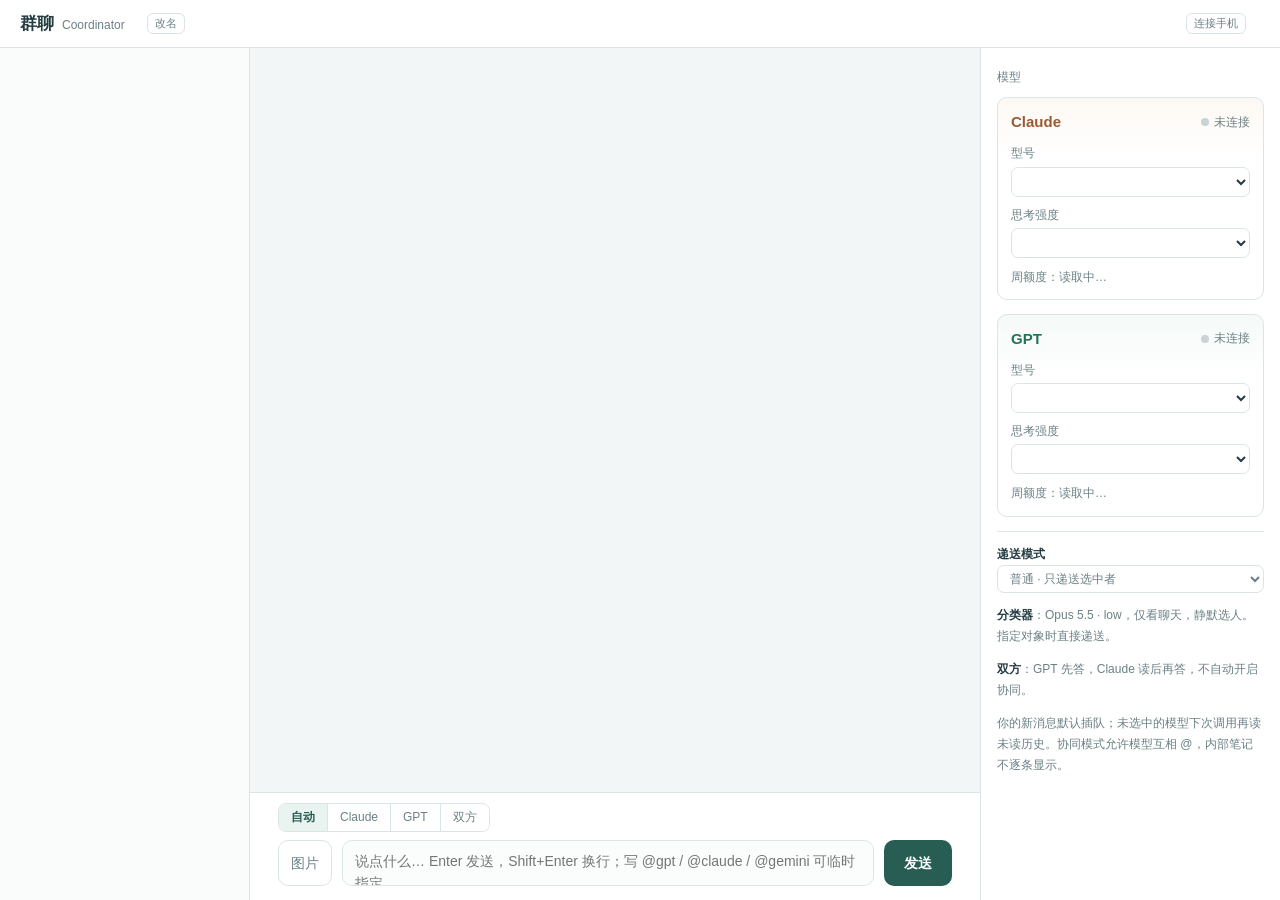
==== commit c091aee4: "Merge pull request #2 from good-teeth-otter/mobile-private-companion" ====
--- a/app2/ui/index.html
+++ b/app2/ui/index.html
@@ -166,6 +166,14 @@
 .side h3{font-size:12px;color:var(--muted);font-weight:500;margin:4px 0 10px}
 .rules{font-size:12px;color:var(--muted);line-height:1.75;border-top:1px solid var(--line);padding-top:12px}
 .rules b{color:var(--ink);font-weight:600}
+#phone-dialog{width:520px;max-width:90vw;border:1px solid var(--line);border-radius:16px;padding:24px;color:var(--ink)}
+#phone-dialog::backdrop{background:#122d3b55}
+#phone-dialog h2{margin:0;font-size:20px} #phone-dialog p{color:var(--muted)}
+#phone-dialog .phone-actions{display:flex;gap:8px;flex-wrap:wrap;margin-top:16px}
+#phone-dialog button{padding:8px 14px;border:1px solid var(--line);border-radius:8px;background:#f3f7f5;cursor:pointer}
+#phone-code{font:30px/1.5 monospace;letter-spacing:5px;color:var(--accent);user-select:text}
+#phone-urls{user-select:text;overflow-wrap:anywhere}
+#phone-close{float:right}
 </style>
 </head>
 <body>
@@ -173,6 +181,7 @@
   <div class="brand">群聊<small>Coordinator</small></div>
   <div class="title-row"><div class="title" id="title" title="双击改名"></div><button class="act" id="rename-title" title="给当前群聊改名">改名</button></div>
   <div class="spacer"></div>
+  <button class="act" id="phone-connect">连接手机</button>
   <div class="conn" id="conn"></div>
 </header>
 <div class="main">
@@ -241,6 +250,19 @@
     </div>
   </aside>
 </div>
+<dialog id="phone-dialog" aria-labelledby="phone-heading">
+  <button id="phone-close" aria-label="关闭">×</button>
+  <h2 id="phone-heading">手机与电脑，一起群聊</h2>
+  <p>Mac 和 iPhone 连接 Tailscale、登录同一账号后，在 iPhone 的 Safari 打开下方 HTTPS 地址。配对后，点击分享 → 添加到主屏幕 → 添加。</p>
+  <div id="phone-urls"></div>
+  <div id="phone-code"></div>
+  <p id="phone-status">尚未开启</p>
+  <p>Mac 需要保持开机并运行群聊。仅通过 Tailscale 私有加密网络连接，普通局域网设备无法访问。配对后的设备可以操作这些群聊和项目。</p>
+  <div class="phone-actions">
+    <button data-phone="start">开启连接</button><button data-phone="refresh">刷新配对码</button>
+    <button data-phone="stop">关闭连接</button><button data-phone="revoke">撤销所有配对</button>
+  </div>
+</dialog>
 <script>
 const $ = s => document.querySelector(s);
 const NAMES = {user:'你', claude:'Claude', gpt:'GPT', gemini:'Gemini'};
@@ -425,6 +447,20 @@
   reset(){inner.innerHTML='<div class="empty">还没有消息</div>'; state.live={}},
 };
 const api = () => window.pywebview && window.pywebview.api;
+async function phoneControl(action='status'){
+  if(!api())return;
+  const r=await api().mobile_control(action);
+  if(r.error){$('#phone-status').textContent=r.error;return}
+  $('#phone-urls').textContent=r.running?(r.urls.join('  或  ')||'私有 HTTPS 地址尚未就绪'):'连接已关闭';
+  $('#phone-code').textContent=r.code||'';
+  $('#phone-status').textContent=r.running?`已配对 ${r.devices} 台设备。`+(r.code?'配对码 5 分钟有效，仅可使用一次。':'配对码已使用或过期；新设备请刷新配对码。'):'连接已关闭。需要 Tailscale 已登录并启用 HTTPS / Serve；每次重开群聊需再次开启。';
+  document.querySelector('[data-phone="start"]').disabled=r.running;
+  for(const cmd of ['refresh','stop'])document.querySelector(`[data-phone="${cmd}"]`).disabled=!r.running;
+}
+$('#phone-connect').onclick=()=>{$('#phone-dialog').showModal();phoneControl()};
+$('#phone-close').onclick=()=>$('#phone-dialog').close();
+$('#phone-dialog').addEventListener('click',e=>{const b=e.target.closest('[data-phone]');if(b)phoneControl(b.dataset.phone)});
+setInterval(()=>{if($('#phone-dialog').open)phoneControl()},3000);
 
 $('#collaboration-mode').addEventListener('change',async e=>{
   const mode=e.target.value; e.target.disabled=true;
